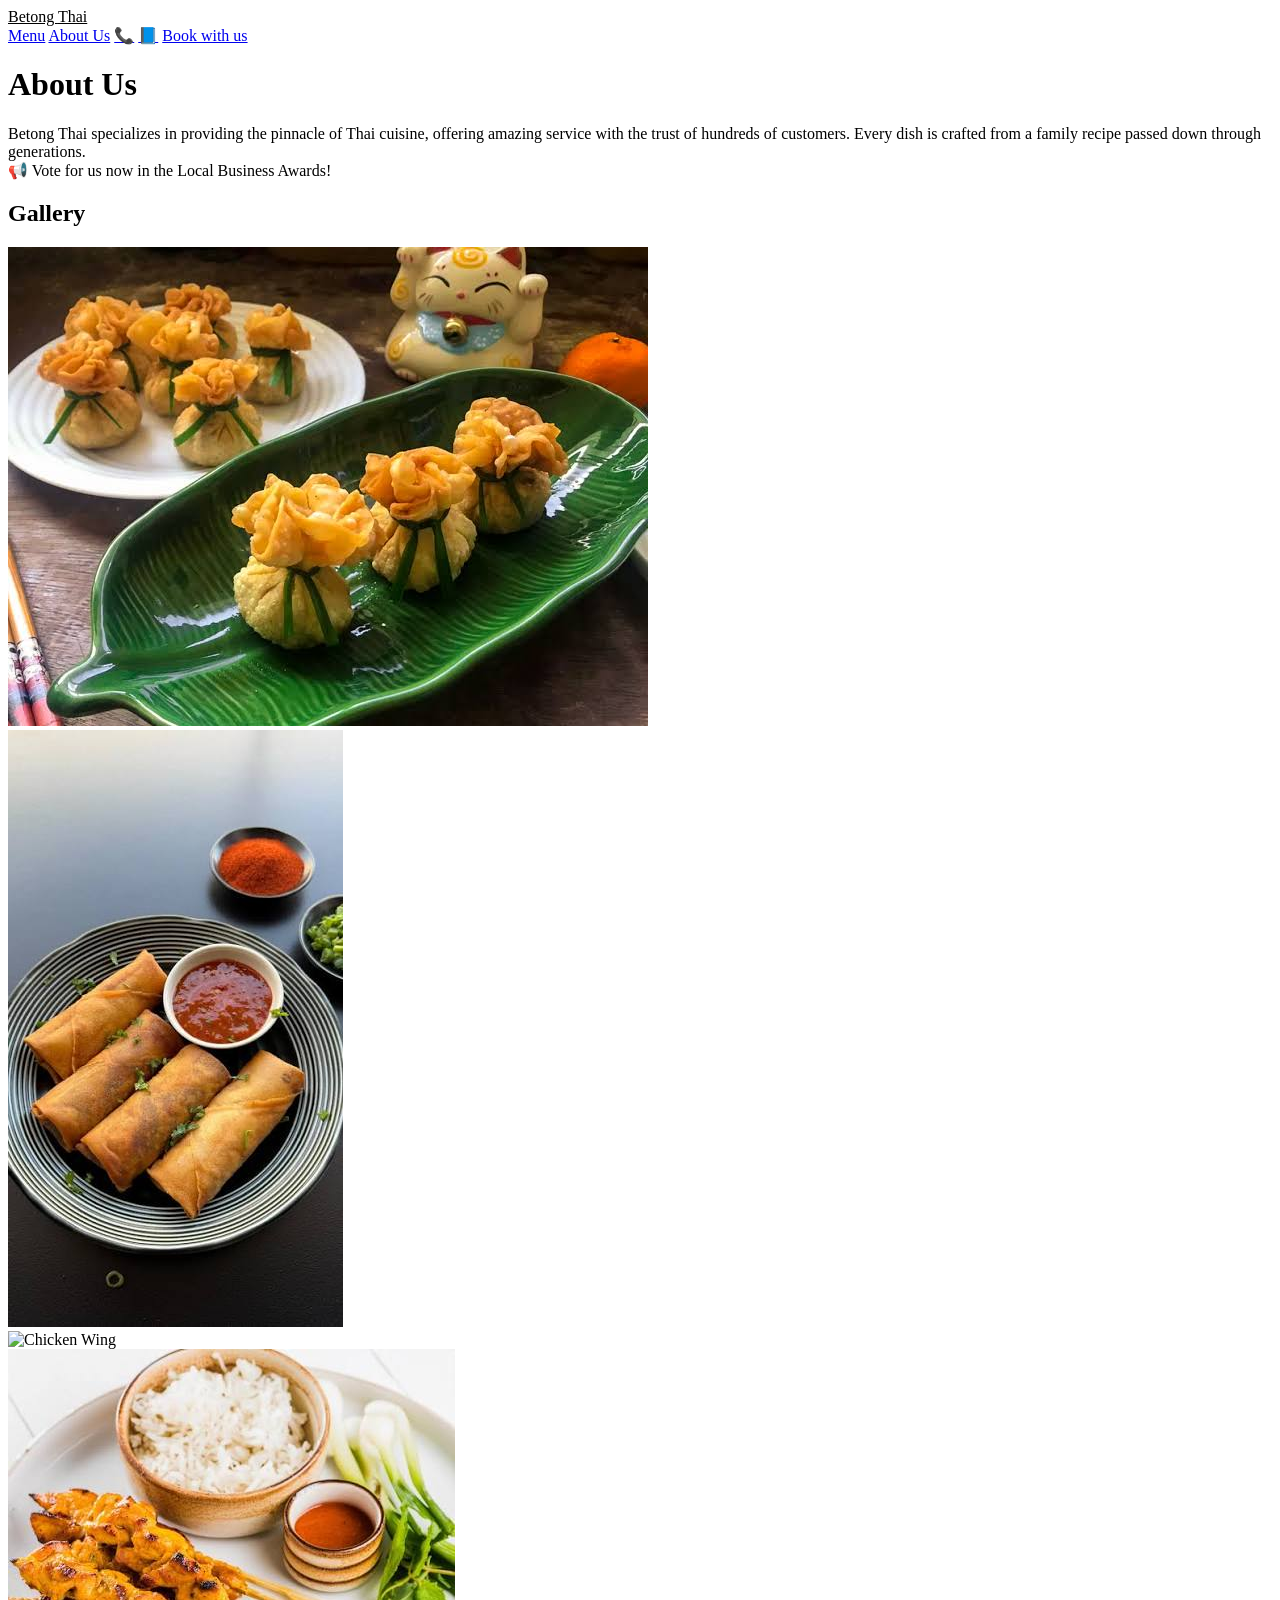
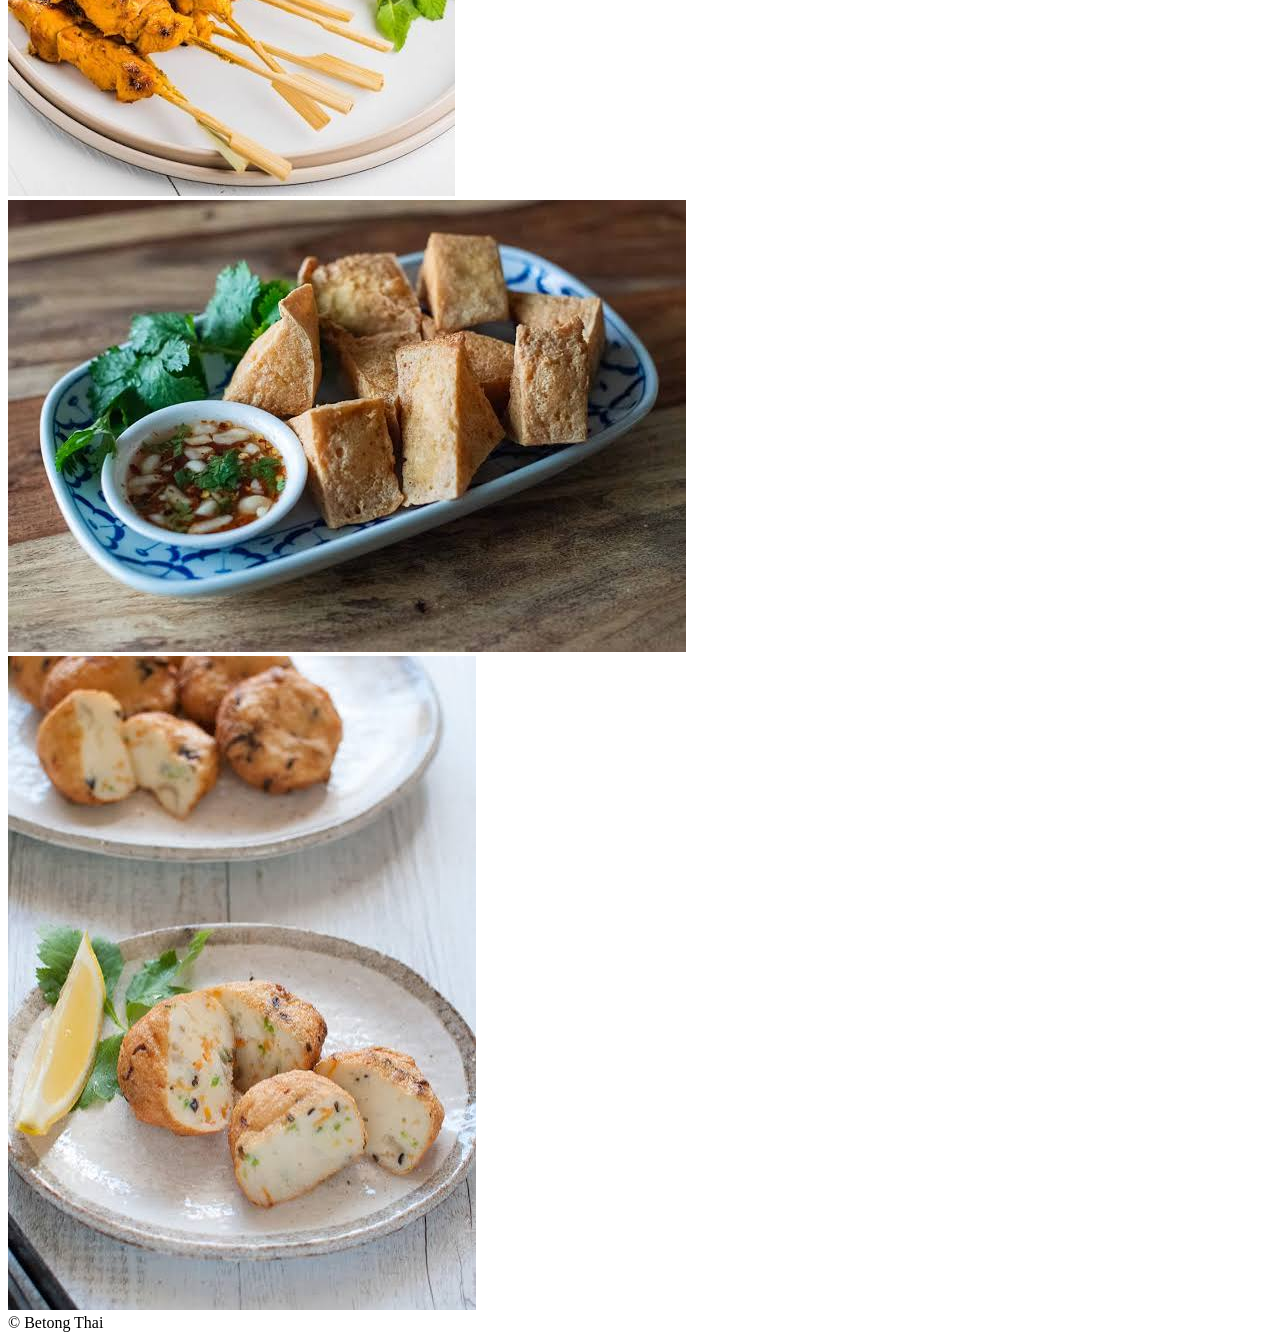
==== about.html @ ffaa6ba4 "Finished my about us page and started reservation page." ====
<!DOCTYPE html>
<html lang="en">
<head>
  <meta charset="UTF-8" />
  <meta name="viewport" content="width=device-width, initial-scale=1" />
  <title>About Us — Betong Thai</title>
  <link rel="stylesheet" href="styles.css" />
</head>
<body>
  <header class="topbar">
    <div class="logo"><a href="index.html" style="color:inherit;">Betong <span>Thai</span></a></div>
    <nav class="nav">
      <a href="entree.html">Menu</a>
      <a href="about.html">About Us</a>
      <a href="tel:++61 2 9618 3300" class="icon">📞</a>
      <a href="#" class="icon">📘</a>
      <a href="reservation.html" class="btn">Book with us</a>
    </nav>
  </header>

  <main class="container">
    <h1 class="page-title">About Us</h1>

    <div class="about-lead">
      Betong Thai specializes in providing the pinnacle of Thai cuisine, offering
      amazing service with the trust of hundreds of customers. Every dish is
      crafted from a family recipe passed down through generations.
    </div>

    <div class="notice">📢 Vote for us now in the Local Business Awards!</div>

    <h2>Gallery</h2>
    <div class="gallery">
      <div class="tile">
        <img src="Entree Images/Money Bag.jpeg" alt="Money Bag">
      </div>
      <div class="tile">
        <img src="Entree Images/Spring Roll.jpeg" alt="Spring Roll">
      </div>
      <div class="tile">
        <img src="Entree Images/Chicken Wing.jpeg." alt="Chicken Wing">
      </div>
      <div class="tile">
        <img src="Entree Images/Satay Skewers.jpeg" alt="Satay Skewers">
      </div>
      <div class="tile">
        <img src="Entree Images/Tofu Tod.jpeg" alt="Tofu Tod ">
      </div>
      <div class="tile">
        <img src="Entree Images/Fish Cake.jpeg" alt="Fish Cake">
      </div>
    </div>
  </main>

  <footer class="footer">© Betong Thai</footer>
  <script src="script.js"></script>
</body>
</html>
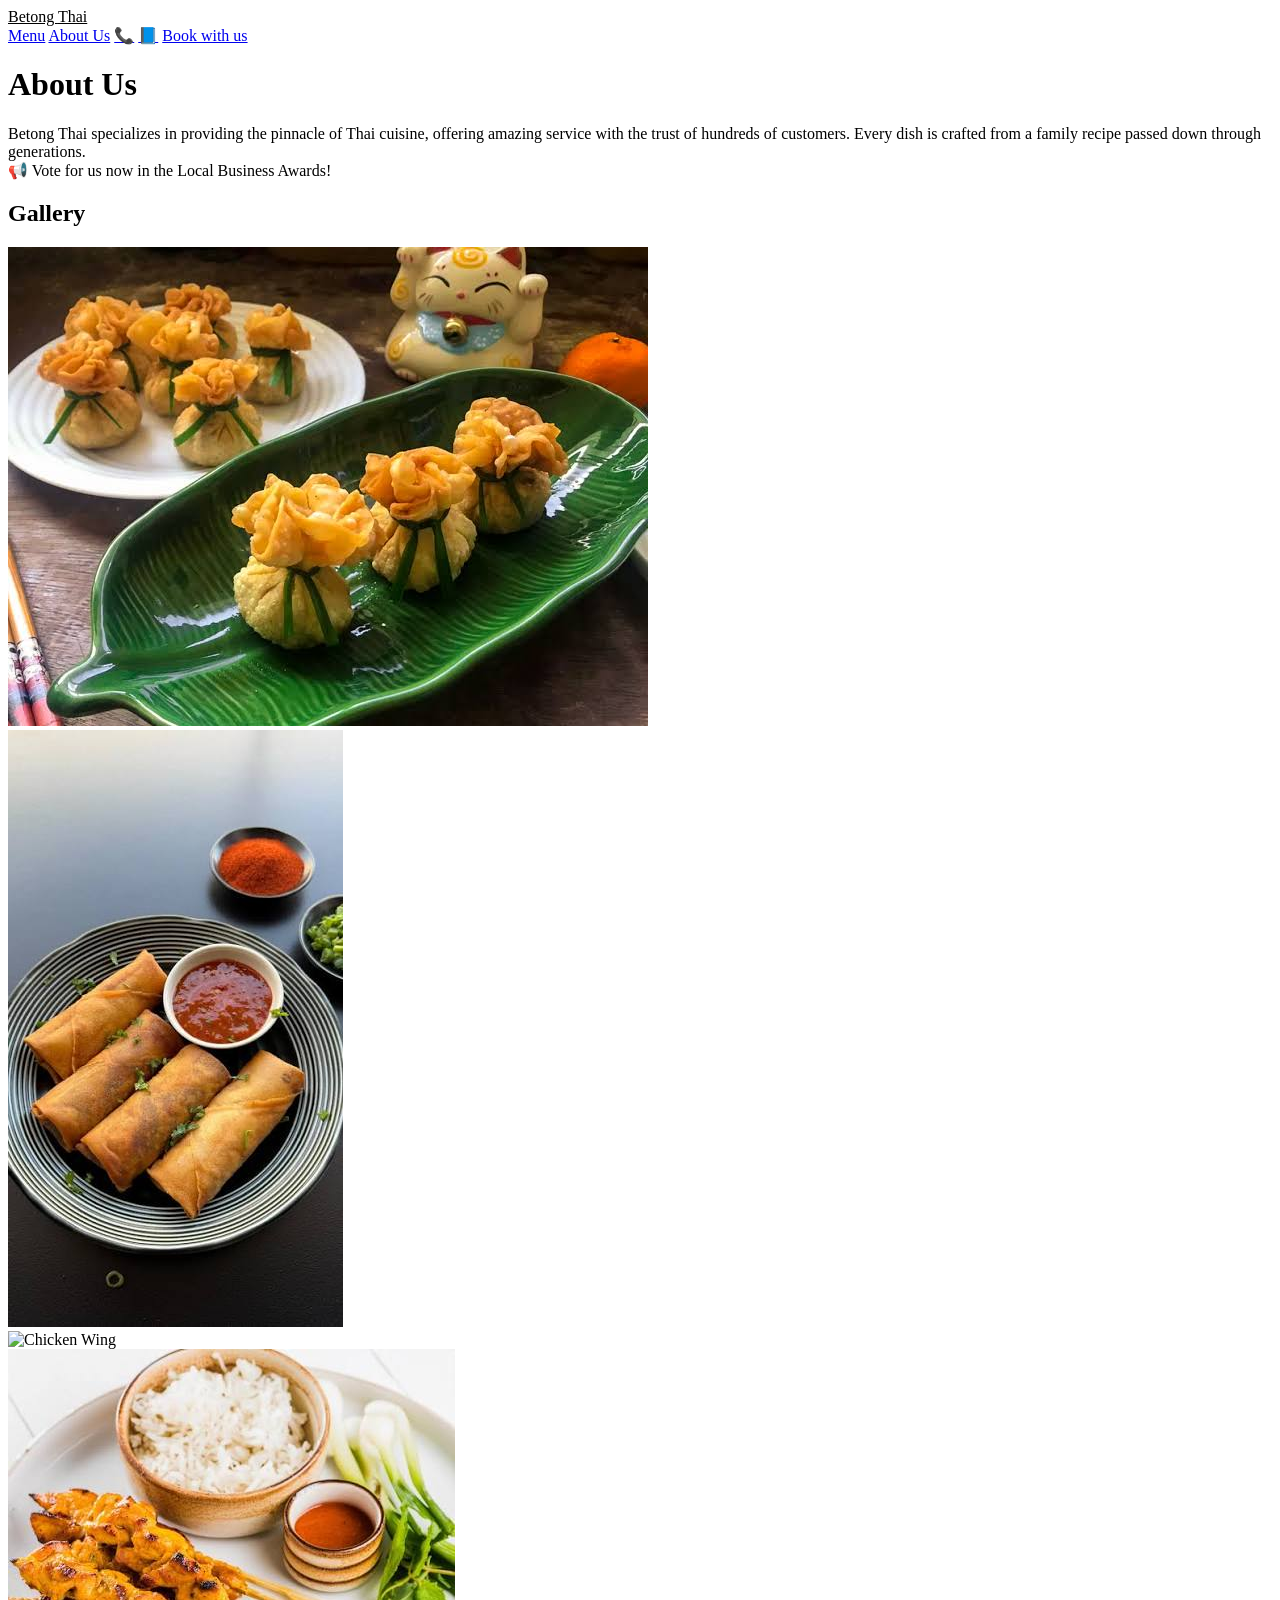
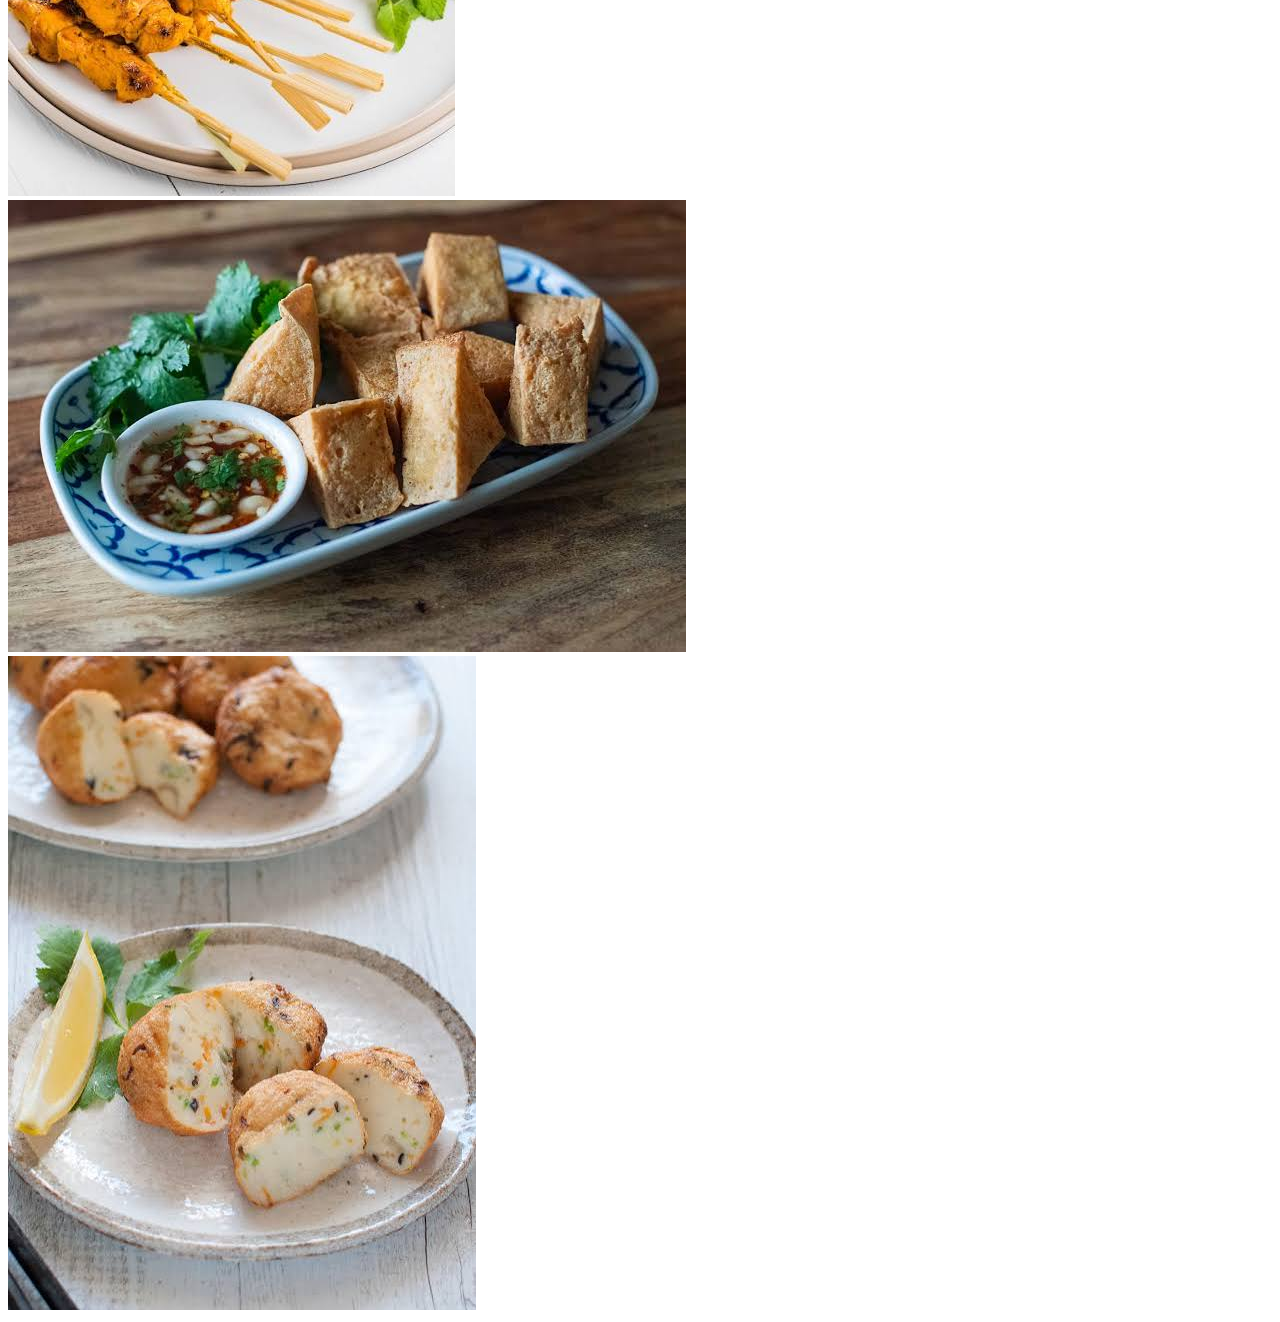
==== commit e4cce60f: "Added Images, new pages and completed entrees page" ====
--- a/about.html
+++ b/about.html
@@ -3,7 +3,7 @@
 <head>
   <meta charset="UTF-8" />
   <meta name="viewport" content="width=device-width, initial-scale=1" />
-  <title>About Us — Betong Thai</title>
+  <title>About Us</title>
   <link rel="stylesheet" href="styles.css" />
 </head>
 <body>
@@ -12,8 +12,8 @@
     <nav class="nav">
       <a href="entree.html">Menu</a>
       <a href="about.html">About Us</a>
-      <a href="tel:++61 2 9618 3300" class="icon">📞</a>
-      <a href="#" class="icon">📘</a>
+      <a href="tel:+61296183300" class="icon">📞</a>
+      <a href="https://www.facebook.com/share/1DtodXznXB/?mibextid=wwXIfr" class="icon">📘</a>
       <a href="reservation.html" class="btn">Book with us</a>
     </nav>
   </header>
@@ -51,8 +51,6 @@
       </div>
     </div>
   </main>
-
-  <footer class="footer">© Betong Thai</footer>
   <script src="script.js"></script>
 </body>
 </html>
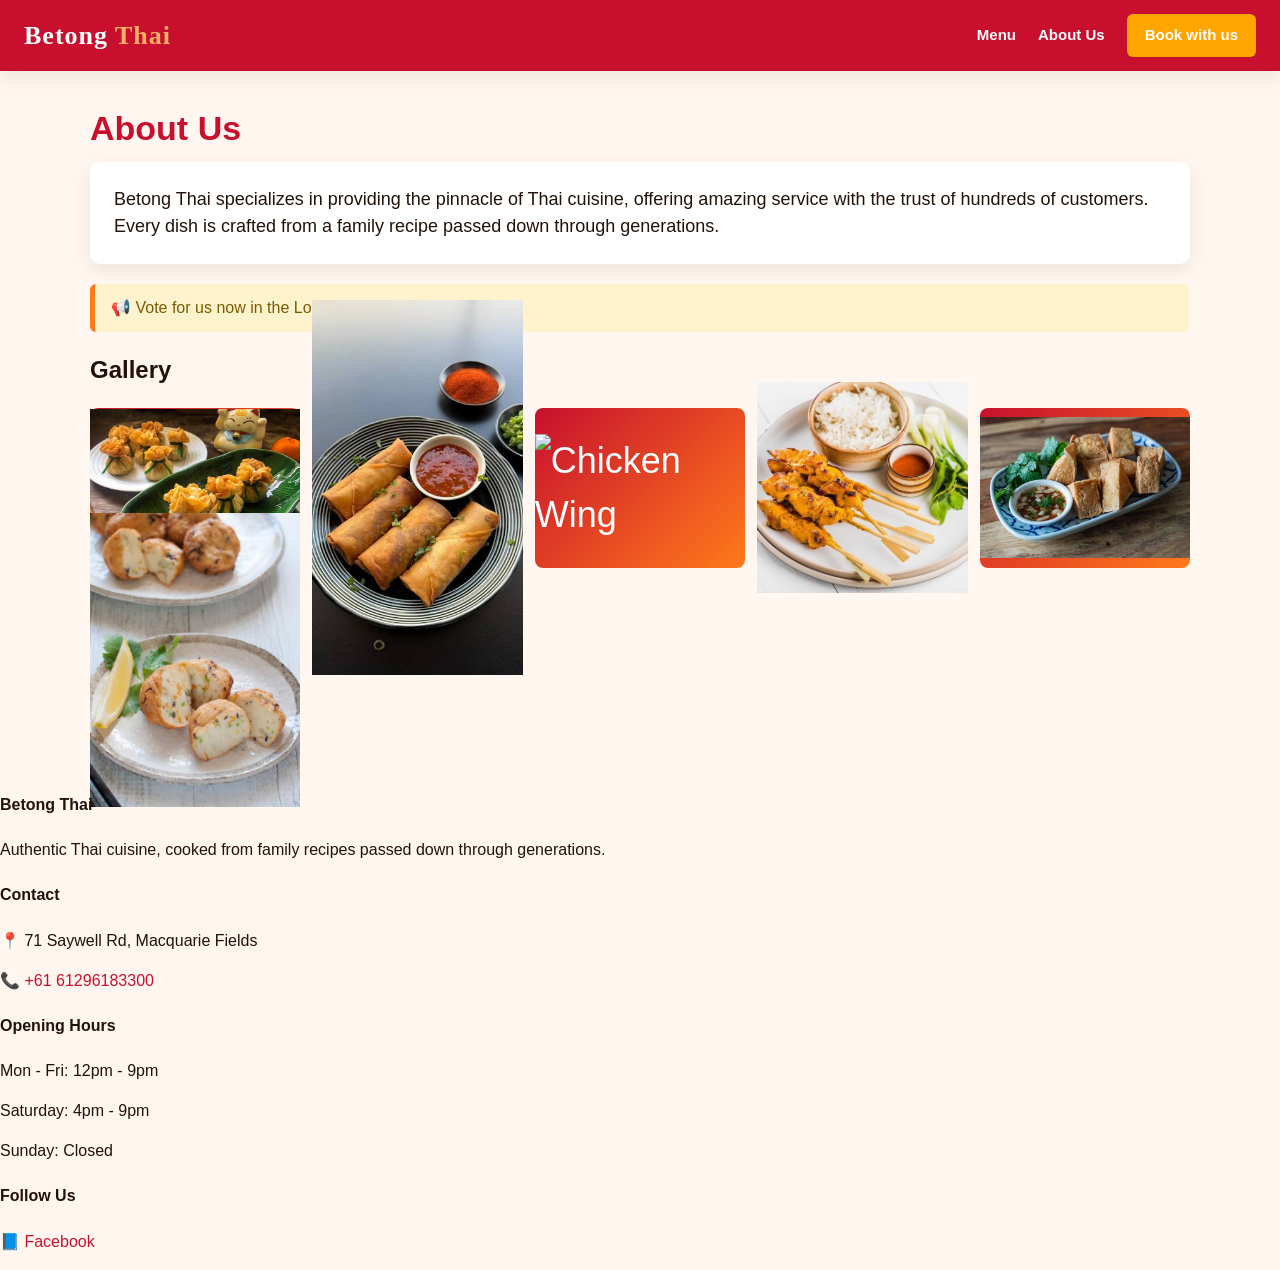
==== commit 6680e221: "Added footer to all html pages" ====
--- a/about.html
+++ b/about.html
@@ -12,8 +12,6 @@
     <nav class="nav">
       <a href="entree.html">Menu</a>
       <a href="about.html">About Us</a>
-      <a href="tel:+61296183300" class="icon">📞</a>
-      <a href="https://www.facebook.com/share/1DtodXznXB/?mibextid=wwXIfr" class="icon">📘</a>
       <a href="reservation.html" class="btn">Book with us</a>
     </nav>
   </header>
@@ -52,5 +50,29 @@
     </div>
   </main>
   <script src="script.js"></script>
+  <footer class="site-footer">
+    <div class="footer-grid">
+      <div class="footer-col">
+        <h4>Betong Thai</h4>
+        <p>Authentic Thai cuisine, cooked from family recipes passed down through generations.</p>
+      </div>
+      <div class="footer-col">
+        <h4>Contact</h4>
+        <p>📍 71 Saywell Rd, Macquarie Fields </p>
+        <p>📞 <a href="tel:+61296183300">+61 61296183300</a></p>
+      </div>
+      <div class="footer-col">
+        <h4>Opening Hours</h4>
+        <p>Mon - Fri: 12pm - 9pm</p>
+        <p>Saturday: 4pm - 9pm</p>
+        <p>Sunday: Closed</p>
+      </div>
+      <div class="footer-col">
+        <h4>Follow Us</h4>
+        <p><a href="https://www.facebook.com/share/1DtodXznXB/?mibextid=wwXIfr">📘 Facebook</a></p>
+      </div>
+    </div>
+  </footer>
+
 </body>
 </html>
--- a/styles.css
+++ b/styles.css
@@ -0,0 +1,422 @@
+
+:root {
+    --red: #c8102e;
+    --red-dark: #8f0a20;
+    --orange: #ff7a1a;
+    --orange-light: #ffb066;
+    --cream: #fff7ef;
+    --ink: #22120a;
+    --muted: #6b5347;
+    --white: #ffffff;
+    --shadow: 0 6px 18px rgba(0, 0, 0, 0.08);
+}
+  
+  body {
+    margin: 0;
+    font-family: "Helvetica Neue", Arial, sans-serif;
+    color: var(--ink);
+    background: var(--cream);
+    line-height: 1.5;
+}
+  
+  a { 
+    color: var(--red); text-decoration: none;
+}
+
+  a:hover { 
+    text-decoration: underline; 
+}
+  
+  img { 
+    max-width: 100%; display: block; 
+}
+
+.topbar {
+    background: var(--red);
+    color: var(--white);
+    padding: 14px 24px;
+    display: flex;
+    align-items: center;
+    justify-content: space-between;
+    flex-wrap: wrap;
+    gap: 12px;
+    box-shadow: var(--shadow);
+}
+
+.logo {
+    font-family: Georgia, serif;
+    font-size: 26px;
+    font-weight: bold;
+    color: white;
+    letter-spacing: 1px;
+}
+
+.logo span { 
+    color: var(--orange-light); 
+}
+  
+  .nav {
+    display: flex;
+    align-items: center;
+    gap: 22px;
+    flex-wrap: wrap;
+}
+  
+  .nav a {
+    color: var(--white);
+    font-weight: 600;
+    font-size: 15px;
+}
+  
+  .nav a:hover { 
+    color: var(--orange-light); text-decoration: none; 
+}
+  
+  .nav .icon {
+    font-size: 18px;
+}
+  
+  .btn {
+    display: inline-block;
+    background: orange;
+    color: white;
+    padding: 10px 18px;
+    border-radius: 6px;
+    border: none;
+    font-weight: 700;
+    font-size: 15px;
+    cursor: pointer;
+    transition: 0.15s ease;
+}
+
+  .btn:hover { 
+    background: var(--orange-light); text-decoration: none; color: var(--white); 
+}
+
+  .btn-red { 
+    background: var(--red); 
+}
+
+  .btn-red:hover {
+     background: var(--red-dark); 
+}
+
+  .container {
+    max-width: 1100px;
+    margin: 0 auto;
+    padding: 32px 24px;
+}
+  
+  .page-title {
+    color: var(--red);
+    font-size: 34px;
+    margin: 0 0 8px 0;
+}
+
+  .page-subtitle {
+    color: var(--muted);
+    margin: 0 0 24px 0;
+}
+
+
+.hero {
+  background: linear-gradient(135deg, var(--red) 0%, var(--orange) 100%);
+  color: var(--white);
+  padding: 60px 24px;
+  text-align: center;
+}
+
+.hero h1 {
+  font-size: 44px;
+  margin: 0 0 10px 0;
+}
+
+.hero p { 
+  font-size: 18px; margin: 0 0 24px 0; 
+}
+
+.stars { 
+  color: #ffd84d; font-size: 22px; letter-spacing: 2px; 
+}
+
+.rating-line { 
+  margin-top: 6px; font-size: 14px; opacity: 0.95; 
+}
+
+.features {
+  display: grid;
+  grid-template-columns: repeat(auto-fit, minmax(220px, 1fr));
+  gap: 20px;
+  margin: 32px 0;
+}
+.feature {
+  background: var(--white);
+  padding: 22px;
+  border-radius: 10px;
+  border-top: 4px solid var(--orange);
+  box-shadow: var(--shadow);
+  text-align: center;
+}
+.feature h3 { 
+  color: var(--red); margin: 0 0 6px 0; 
+}
+
+.hours {
+  background: var(--white);
+  border-radius: 10px;
+  padding: 22px;
+  box-shadow: var(--shadow);
+  margin: 20px 0;
+}
+
+.hours h2 {
+   color: var(--red); margin-top: 0; 
+}
+
+.hours ul { 
+  list-style: none; padding: 0; margin: 0; 
+}
+
+.hours li { 
+  padding: 6px 0; border-bottom: 1px dashed #eadfd2; display: flex; justify-content: space-between; 
+}
+
+.hours li:last-child { 
+  border-bottom: none; 
+}
+
+.cta-band {
+  background: var(--orange);
+  color: var(--white);
+  text-align: center;
+  padding: 40px 20px;
+  border-radius: 10px;
+  margin-top: 24px;
+}
+
+.cta-band h2 {
+   margin: 0 0 12px 0; font-size: 28px; 
+}
+
+.submenu {
+  background: var(--white);
+  display: flex;
+  justify-content: center;
+  gap: 8px;
+  padding: 12px;
+  border-bottom: 3px solid var(--orange);
+  flex-wrap: wrap;
+}
+
+.submenu a {
+  padding: 8px 18px;
+  color: var(--red);
+  font-weight: 700;
+  border-radius: 20px;
+  border: 2px solid transparent;
+}
+
+.submenu a:hover { 
+  background: var(--cream); text-decoration: none; 
+}
+
+.submenu a.active {
+  background: var(--red);
+  color: var(--white);
+}
+
+.menu-grid {
+  display: grid;
+  grid-template-columns: repeat(auto-fill, minmax(220px, 1fr));
+  gap: 20px;
+}
+
+.menu-item {
+  background: var(--white);
+  border-radius: 10px;
+  overflow: hidden;
+  box-shadow: var(--shadow);
+  display: flex;
+  flex-direction: column;
+}
+
+.menu-item .photo {
+  background: linear-gradient(135deg, var(--orange-light), var(--orange));
+  height: 140px;
+  display: flex;
+  align-items: center;
+  justify-content: center;
+  color: var(--white);
+  font-size: 42px;
+  overflow: hidden;
+}
+
+.menu-item .photo img {
+  width: 100%;
+  height: 100%;
+  object-fit: cover;
+  display: block;
+}
+
+.menu-item .info {
+  padding: 14px;
+  display: flex;
+  flex-direction: column;
+  gap: 8px;
+  flex: 1;
+}
+
+.menu-item .name { 
+  font-weight: 700; font-size: 16px; 
+}
+
+.menu-item .price { 
+  color: var(--red); font-weight: 700; 
+}
+
+.menu-item .add {
+  background: var(--orange);
+  color: var(--white);
+  border: none;
+  padding: 8px 12px;
+  border-radius: 6px;
+  cursor: pointer;
+  font-weight: 700;
+  margin-top: auto;
+}
+
+.menu-item .add:hover { 
+  background: var(--red);
+ }
+
+ .price-table {
+  background: var(--white);
+  border-radius: 10px;
+  padding: 20px;
+  box-shadow: var(--shadow);
+  margin-top: 24px;
+}
+
+.price-table h3 { 
+  color: var(--red); margin-top: 0;
+ }
+
+.price-table table { 
+  width: 100%; border-collapse: collapse; 
+}
+
+.price-table td { 
+  padding: 8px 4px; border-bottom: 1px dashed #eadfd2; 
+}
+
+.price-table td:last-child { 
+  text-align: right; color: var(--red); font-weight: 700;
+ }
+
+ .about-lead {
+  background: var(--white);
+  padding: 24px;
+  border-radius: 10px;
+  box-shadow: var(--shadow);
+  font-size: 18px;
+}
+
+.gallery {
+  display: grid;
+  grid-template-columns: repeat(auto-fill, minmax(200px, 1fr));
+  gap: 12px;
+  margin-top: 20px;
+}
+
+.gallery .tile {
+  background: linear-gradient(135deg, var(--red), var(--orange));
+  height: 160px;
+  border-radius: 8px;
+  display: flex;
+  align-items: center;
+  justify-content: center;
+  color: var(--white);
+  font-size: 36px;
+}
+
+.notice {
+  background: #fff3cd;
+  color: #7a5b00;
+  padding: 12px 16px;
+  border-left: 5px solid var(--orange);
+  border-radius: 6px;
+  margin: 20px 0;
+}
+
+.form-card {
+  background: var(--white);
+  padding: 28px;
+  border-radius: 10px;
+  box-shadow: var(--shadow);
+  max-width: 560px;
+  margin: 0 auto;
+}
+
+.form-row { margin-bottom: 16px; }
+.form-row label {
+  display: block;
+  font-weight: 700;
+  margin-bottom: 6px;
+  color: var(--ink);
+}
+
+.form-row input{
+  width: 100%;
+  padding: 10px 12px;
+  font-size: 15px;
+  border: 2px solid #eadfd2;
+  border-radius: 6px;
+  font-family: inherit;
+}
+.form-row select {
+  width: 100%;
+  padding: 10px 12px;
+  font-size: 15px;
+  border: 2px solid #eadfd2;
+  border-radius: 6px;
+  font-family: inherit;
+}
+
+.form-row input:focus {
+  outline: none;
+  border-color: var(--orange);
+}
+
+.form-row select:focus {
+  outline: none;
+  border-color: var(--orange);
+}
+.confirm-card {
+  background: var(--white);
+  padding: 28px;
+  border-radius: 10px;
+  box-shadow: var(--shadow);
+  border-top: 6px solid var(--red);
+  max-width: 620px;
+  margin: 0 auto;
+}
+.confirm-card h2 { 
+  color: var(--red); margin-top: 0;
+ }
+
+.confirm-card ul { 
+  padding-left: 20px;
+ }
+
+.confirm-card li { 
+  padding: 4px 0;
+ }
+
+ .footer {
+  background: var(--red-dark);
+  color: var(--white);
+  text-align: center;
+  padding: 20px;
+  margin-top: 40px;
+  font-size: 14px;
+}
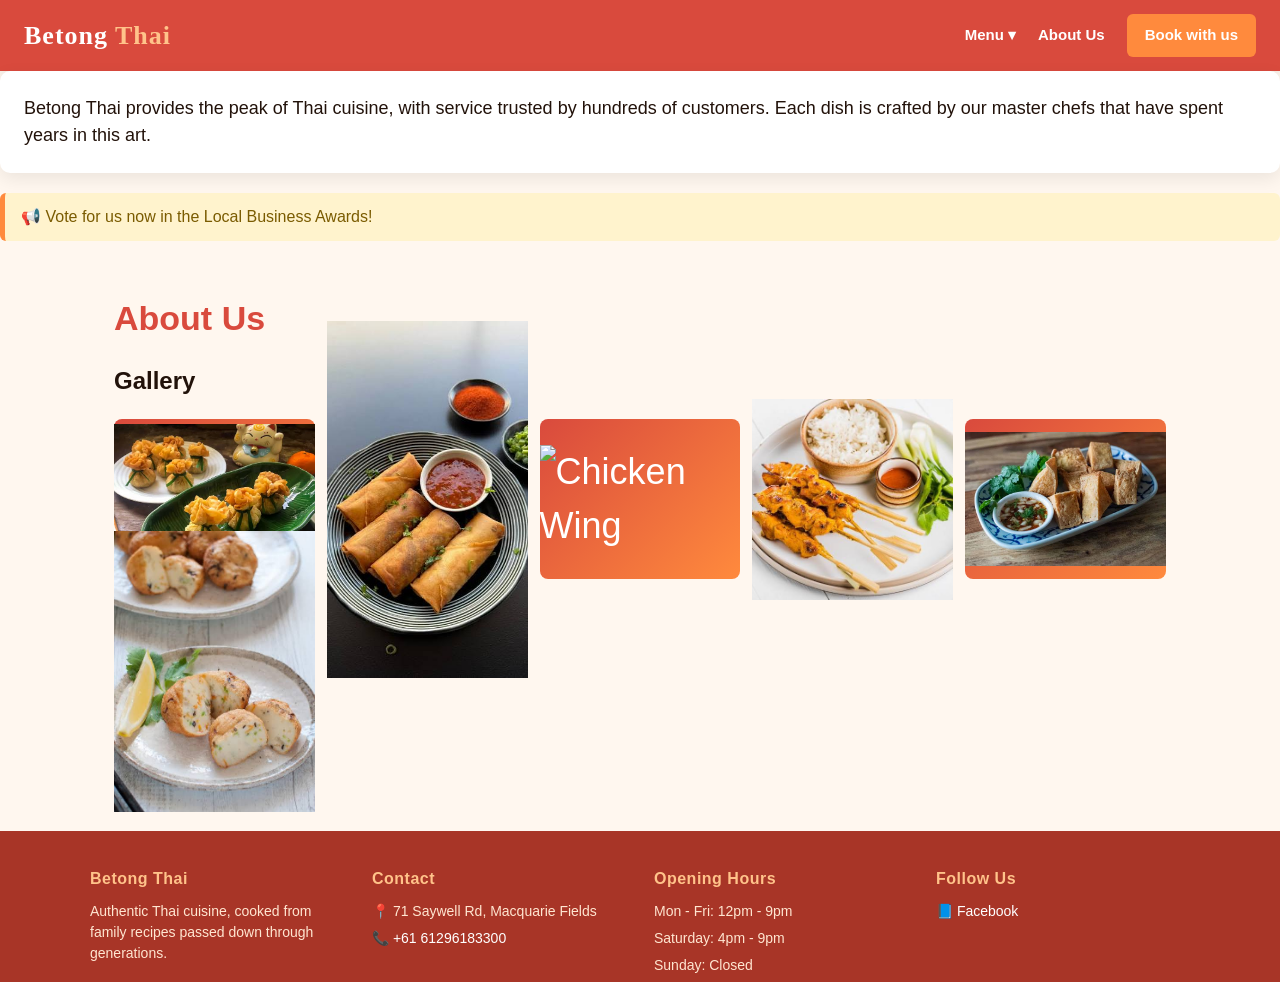
==== commit 93c7004d: "Edited code" ====
--- a/about.html
+++ b/about.html
@@ -10,23 +10,29 @@
   <header class="topbar">
     <div class="logo"><a href="index.html" style="color:inherit;">Betong <span>Thai</span></a></div>
     <nav class="nav">
-      <a href="entree.html">Menu</a>
+      <div class="dropdown">
+        <a href="entree.html" class="dropbtn">Menu ▾</a>
+        <div class="dropdown-content">
+          <a href="entree.html">Entree</a>
+          <a href="noodle.html">Noodle</a>
+          <a href="curry.html">Curry</a>
+          <a href="rice.html">Rice</a>
+        </div>
+      </div>
       <a href="about.html">About Us</a>
       <a href="reservation.html" class="btn">Book with us</a>
     </nav>
   </header>
 
-  <main class="container">
-    <h1 class="page-title">About Us</h1>
 
     <div class="about-lead">
-      Betong Thai specializes in providing the pinnacle of Thai cuisine, offering
-      amazing service with the trust of hundreds of customers. Every dish is
-      crafted from a family recipe passed down through generations.
+      Betong Thai provides the peak of Thai cuisine, with service trusted by hundreds of customers. Each dish is crafted by our master chefs that have spent years in this art.
     </div>
 
     <div class="notice">📢 Vote for us now in the Local Business Awards!</div>
-
+    <main class="container">
+      <h1 class="page-title">About Us</h1>
+  
     <h2>Gallery</h2>
     <div class="gallery">
       <div class="tile">
--- a/styles.css
+++ b/styles.css
@@ -1,147 +1,167 @@
-
 :root {
-    --red: #c8102e;
-    --red-dark: #8f0a20;
-    --orange: #ff7a1a;
-    --orange-light: #ffb066;
-    --cream: #fff7ef;
-    --ink: #22120a;
-    --muted: #6b5347;
-    --white: #ffffff;
-    --shadow: 0 6px 18px rgba(0, 0, 0, 0.08);
-}
-  
-  body {
-    margin: 0;
-    font-family: "Helvetica Neue", Arial, sans-serif;
-    color: var(--ink);
-    background: var(--cream);
-    line-height: 1.5;
-}
-  
-  a { 
-    color: var(--red); text-decoration: none;
-}
-
-  a:hover { 
-    text-decoration: underline; 
-}
-  
-  img { 
-    max-width: 100%; display: block; 
-}
+  --red: #d94a3d;
+  --red-dark: #a83527;
+  --orange: #ff8a3d;
+  --orange-light: #ffc38a;
+  --cream: #fff7ef;
+  --ink: #22120a;
+  --muted: #6b5347;
+  --white: #ffffff;
+  --shadow: 0 6px 18px rgba(0, 0, 0, 0.08);
+}
+
+* { 
+  box-sizing: border-box;
+}
+
+body {
+  margin: 0;
+  font-family: "Helvetica Neue", Arial, sans-serif;
+  color: var(--ink);
+  background: var(--cream);
+  line-height: 1.5;
+}
+
+a { 
+  color: var(--red); text-decoration: none;
+}
+a:hover { 
+  text-decoration: underline;
+}
+img {
+   max-width: 100%; display: block; 
+  }
 
 .topbar {
-    background: var(--red);
-    color: var(--white);
-    padding: 14px 24px;
-    display: flex;
-    align-items: center;
-    justify-content: space-between;
-    flex-wrap: wrap;
-    gap: 12px;
-    box-shadow: var(--shadow);
+  background: var(--red);
+  color: var(--white);
+  padding: 14px 24px;
+  display: flex;
+  align-items: center;
+  justify-content: space-between;
+  flex-wrap: wrap;
+  gap: 12px;
+  box-shadow: var(--shadow);
 }
 
 .logo {
-    font-family: Georgia, serif;
-    font-size: 26px;
-    font-weight: bold;
-    color: white;
-    letter-spacing: 1px;
-}
-
-.logo span { 
-    color: var(--orange-light); 
-}
-  
-  .nav {
-    display: flex;
-    align-items: center;
-    gap: 22px;
-    flex-wrap: wrap;
-}
-  
-  .nav a {
-    color: var(--white);
-    font-weight: 600;
-    font-size: 15px;
-}
-  
-  .nav a:hover { 
-    color: var(--orange-light); text-decoration: none; 
-}
-  
-  .nav .icon {
-    font-size: 18px;
-}
-  
-  .btn {
-    display: inline-block;
-    background: orange;
-    color: white;
-    padding: 10px 18px;
-    border-radius: 6px;
-    border: none;
-    font-weight: 700;
-    font-size: 15px;
-    cursor: pointer;
-    transition: 0.15s ease;
-}
-
-  .btn:hover { 
-    background: var(--orange-light); text-decoration: none; color: var(--white); 
-}
-
-  .btn-red { 
-    background: var(--red); 
-}
-
-  .btn-red:hover {
-     background: var(--red-dark); 
-}
-
-  .container {
-    max-width: 1100px;
-    margin: 0 auto;
-    padding: 32px 24px;
-}
-  
-  .page-title {
-    color: var(--red);
-    font-size: 34px;
-    margin: 0 0 8px 0;
-}
-
-  .page-subtitle {
-    color: var(--muted);
-    margin: 0 0 24px 0;
-}
-
+  font-family: Georgia, serif;
+  font-size: 26px;
+  font-weight: bold;
+  color: var(--white);
+  letter-spacing: 1px;
+}
+
+.logo span {
+   color: var(--orange-light); 
+  }
+
+.nav {
+  display: flex;
+  align-items: center;
+  gap: 22px;
+  flex-wrap: wrap;
+}
+
+.nav a {
+  color: var(--white);
+  font-weight: 600;
+  font-size: 15px;
+}
+.nav a:hover { 
+  color: var(--orange-light); text-decoration: none; 
+}
+
+.nav .icon {
+  font-size: 18px;
+}
+
+.btn {
+  display: inline-block;
+  background: var(--orange);
+  color: var(--white);
+  padding: 10px 18px;
+  border-radius: 6px;
+  border: none;
+  font-weight: 700;
+  font-size: 15px;
+  cursor: pointer;
+  transition: background 0.15s ease;
+}
+
+.btn:hover {
+   background: var(--orange-light); text-decoration: none; color: var(--white);
+   }
+.btn-red {
+   background: var(--red);
+   }
+.btn-red:hover { 
+  background: var(--red-dark);
+}
+
+.container {
+  max-width: 1100px;
+  margin: 0 auto;
+  padding: 32px 24px;
+}
+
+.page-title {
+  color: var(--red);
+  font-size: 34px;
+  margin: 0 0 8px 0;
+}
+.page-subtitle {
+  color: var(--muted);
+  margin: 0 0 24px 0;
+}
 
 .hero {
   background: linear-gradient(135deg, var(--red) 0%, var(--orange) 100%);
   color: var(--white);
   padding: 60px 24px;
   text-align: center;
+  position: relative;
+}
+
+.hero-home {
+  background-image: url('images/thai-food-banner.webp');
+  background-size: cover;
+  background-position: center;
+  min-height: 420px;
+  display: flex;
+  align-items: center;
+  justify-content: center;
+}
+
+.hero-overlay {
+  position: absolute;
+  inset: 0;
+  background: linear-gradient(135deg, rgba(217, 74, 61, 0.82) 0%, rgba(255, 138, 61, 0.78) 100%);
+  z-index: 1;
+}
+
+.hero-content {
+  position: relative;
+  z-index: 2;
+  max-width: 800px;
 }
 
 .hero h1 {
   font-size: 44px;
   margin: 0 0 10px 0;
+  text-shadow: 0 2px 8px rgba(0,0,0,0.25);
 }
 
 .hero p { 
-  font-size: 18px; margin: 0 0 24px 0; 
+  font-size: 18px; margin: 0 0 24px 0;
 }
 
 .stars { 
-  color: #ffd84d; font-size: 22px; letter-spacing: 2px; 
-}
-
-.rating-line { 
-  margin-top: 6px; font-size: 14px; opacity: 0.95; 
-}
+  color: #ffd84d; font-size: 22px; letter-spacing: 2px;
+}
+.rating-line {
+   margin-top: 6px; font-size: 14px; opacity: 0.95; 
+  }
 
 .features {
   display: grid;
@@ -158,7 +178,7 @@
   text-align: center;
 }
 .feature h3 { 
-  color: var(--red); margin: 0 0 6px 0; 
+  color: var(--red); margin: 0 0 6px 0;
 }
 
 .hours {
@@ -168,19 +188,15 @@
   box-shadow: var(--shadow);
   margin: 20px 0;
 }
-
-.hours h2 {
-   color: var(--red); margin-top: 0; 
-}
-
+.hours h2 { 
+  color: var(--red); margin-top: 0;
+}
 .hours ul { 
   list-style: none; padding: 0; margin: 0; 
 }
-
 .hours li { 
   padding: 6px 0; border-bottom: 1px dashed #eadfd2; display: flex; justify-content: space-between; 
 }
-
 .hours li:last-child { 
   border-bottom: none; 
 }
@@ -193,9 +209,8 @@
   border-radius: 10px;
   margin-top: 24px;
 }
-
-.cta-band h2 {
-   margin: 0 0 12px 0; font-size: 28px; 
+.cta-band h2 { 
+  margin: 0 0 12px 0; font-size: 28px;
 }
 
 .submenu {
@@ -216,10 +231,7 @@
   border: 2px solid transparent;
 }
 
-.submenu a:hover { 
-  background: var(--cream); text-decoration: none; 
-}
-
+.submenu a:hover { background: var(--cream); text-decoration: none; }
 .submenu a.active {
   background: var(--red);
   color: var(--white);
@@ -227,10 +239,18 @@
 
 .menu-grid {
   display: grid;
-  grid-template-columns: repeat(auto-fill, minmax(220px, 1fr));
+  grid-template-columns: repeat(4, 1fr);
   gap: 20px;
 }
 
+@media (max-width: 900px) {
+  .menu-grid { grid-template-columns: repeat(2, 1fr); }
+}
+
+@media (max-width: 520px) {
+  .menu-grid { grid-template-columns: 1fr; }
+}
+
 .menu-item {
   background: var(--white);
   border-radius: 10px;
@@ -239,7 +259,6 @@
   display: flex;
   flex-direction: column;
 }
-
 .menu-item .photo {
   background: linear-gradient(135deg, var(--orange-light), var(--orange));
   height: 140px;
@@ -250,14 +269,12 @@
   font-size: 42px;
   overflow: hidden;
 }
-
 .menu-item .photo img {
   width: 100%;
   height: 100%;
   object-fit: cover;
   display: block;
 }
-
 .menu-item .info {
   padding: 14px;
   display: flex;
@@ -265,13 +282,11 @@
   gap: 8px;
   flex: 1;
 }
-
 .menu-item .name { 
-  font-weight: 700; font-size: 16px; 
-}
-
+  font-weight: 700; font-size: 16px;
+}
 .menu-item .price { 
-  color: var(--red); font-weight: 700; 
+  color: var(--red); font-weight: 700;
 }
 
 .menu-item .add {
@@ -287,33 +302,29 @@
 
 .menu-item .add:hover { 
   background: var(--red);
- }
-
- .price-table {
+}
+
+.price-table {
   background: var(--white);
   border-radius: 10px;
   padding: 20px;
   box-shadow: var(--shadow);
   margin-top: 24px;
 }
-
 .price-table h3 { 
   color: var(--red); margin-top: 0;
- }
-
-.price-table table { 
-  width: 100%; border-collapse: collapse; 
-}
-
+}
+.price-table table {
+   width: 100%; border-collapse: collapse;
+   }
 .price-table td { 
-  padding: 8px 4px; border-bottom: 1px dashed #eadfd2; 
-}
-
+  padding: 8px 4px; border-bottom: 1px dashed #eadfd2;
+}
 .price-table td:last-child { 
-  text-align: right; color: var(--red); font-weight: 700;
- }
-
- .about-lead {
+  text-align: right; color: var(--red); font-weight: 700; 
+}
+
+.about-lead {
   background: var(--white);
   padding: 24px;
   border-radius: 10px;
@@ -365,14 +376,7 @@
   color: var(--ink);
 }
 
-.form-row input{
-  width: 100%;
-  padding: 10px 12px;
-  font-size: 15px;
-  border: 2px solid #eadfd2;
-  border-radius: 6px;
-  font-family: inherit;
-}
+.form-row input,
 .form-row select {
   width: 100%;
   padding: 10px 12px;
@@ -382,15 +386,12 @@
   font-family: inherit;
 }
 
-.form-row input:focus {
-  outline: none;
-  border-color: var(--orange);
-}
-
+.form-row input:focus,
 .form-row select:focus {
   outline: none;
   border-color: var(--orange);
 }
+
 .confirm-card {
   background: var(--white);
   padding: 28px;
@@ -400,23 +401,115 @@
   max-width: 620px;
   margin: 0 auto;
 }
-.confirm-card h2 { 
-  color: var(--red); margin-top: 0;
- }
-
-.confirm-card ul { 
-  padding-left: 20px;
- }
-
-.confirm-card li { 
+
+.confirm-card h2 { color: var(--red); margin-top: 0; }
+.confirm-card ul { padding-left: 20px; }
+.confirm-card li { padding: 4px 0; }
+
+.dropdown {
+  position: relative;
+  display: inline-block;
+}
+
+.dropdown .dropbtn {
+  color: var(--white);
+  font-weight: 600;
+  font-size: 15px;
+  cursor: pointer;
   padding: 4px 0;
- }
-
- .footer {
+}
+
+.dropdown-content {
+  display: none;
+  position: absolute;
+  top: 100%;
+  left: 0;
+  background: var(--white);
+  min-width: 180px;
+  border-radius: 8px;
+  box-shadow: 0 8px 20px rgba(0,0,0,0.15);
+  overflow: hidden;
+  z-index: 100;
+  border-top: 3px solid var(--orange);
+}
+
+.dropdown-content a {
+  display: block;
+  padding: 10px 16px;
+  color: var(--red);
+  font-weight: 600;
+}
+
+.dropdown-content a:hover {
+  background: var(--cream);
+  color: var(--red-dark);
+  text-decoration: none;
+}
+
+.dropdown:hover .dropdown-content,
+.dropdown:focus-within .dropdown-content {
+  display: block;
+}
+
+.site-footer {
+  background: var(--red-dark);
+  color: var(--white);
+  margin-top: 48px;
+  padding: 36px 24px 0;
+}
+
+.footer-grid {
+  max-width: 1100px;
+  margin: 0 auto;
+  display: grid;
+  grid-template-columns: repeat(auto-fit, minmax(200px, 1fr));
+  gap: 28px;
+}
+
+.footer-col h4 {
+  color: var(--orange-light);
+  margin: 0 0 10px 0;
+  font-size: 16px;
+  letter-spacing: 0.5px;
+}
+
+.footer-col p {
+  margin: 6px 0;
+  font-size: 14px;
+  color: #ffe6d1;
+}
+
+.footer-col a {
+  color: var(--white);
+}
+
+.footer-col a:hover {
+  color: var(--orange-light);
+  text-decoration: none;
+}
+
+.footer-bottom {
+  max-width: 1100px;
+  margin: 24px auto 0;
+  padding: 16px 0;
+  border-top: 1px solid rgba(255,255,255,0.2);
+  text-align: center;
+  font-size: 13px;
+  color: #ffd9b8;
+}
+
+.footer {
   background: var(--red-dark);
   color: var(--white);
   text-align: center;
   padding: 20px;
   margin-top: 40px;
   font-size: 14px;
+}
+
+@media (max-width: 640px) {
+  .topbar { padding: 12px 16px; }
+  .nav { gap: 14px; }
+  .hero h1 { font-size: 32px; }
+  .dropdown-content { left: auto; right: 0; }
 }
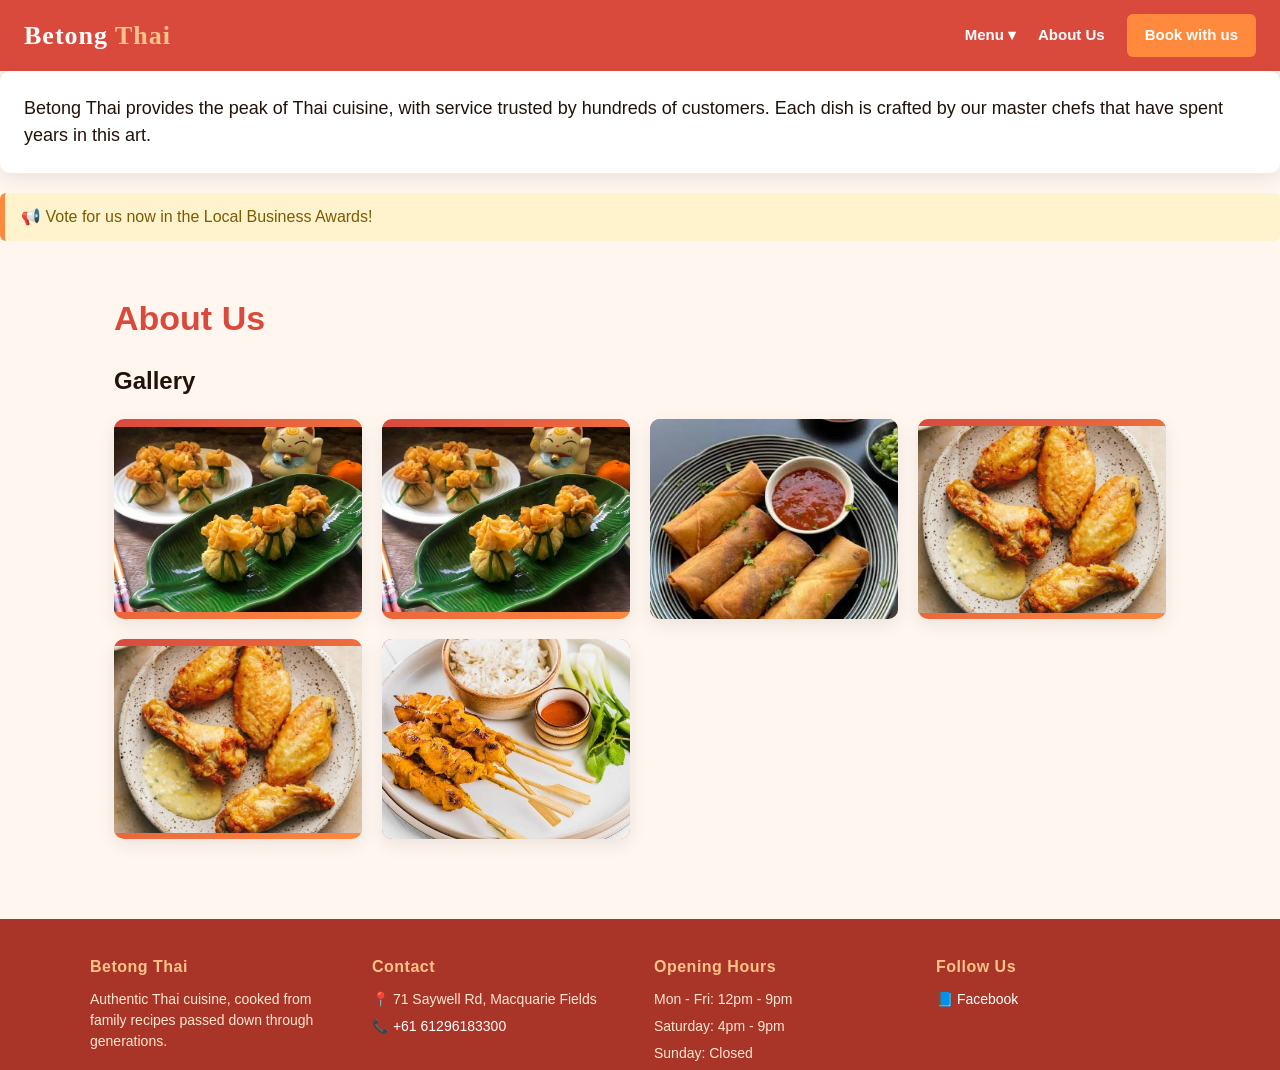
==== commit d97ccdeb: "Made some cheeky edits" ====
--- a/about.html
+++ b/about.html
@@ -11,7 +11,7 @@
     <div class="logo"><a href="index.html" style="color:inherit;">Betong <span>Thai</span></a></div>
     <nav class="nav">
       <div class="dropdown">
-        <a href="entree.html" class="dropbtn">Menu ▾</a>
+        <a href="" class="dropbtn">Menu ▾</a>
         <div class="dropdown-content">
           <a href="entree.html">Entree</a>
           <a href="noodle.html">Noodle</a>
@@ -35,23 +35,23 @@
   
     <h2>Gallery</h2>
     <div class="gallery">
-      <div class="tile">
-        <img src="Entree Images/Money Bag.jpeg" alt="Money Bag">
+      <div class="gallery-item">   
+      <img src="Entree Images/Money Bag.jpeg" alt="Money Bag">
       </div>
-      <div class="tile">
+      <div class="gallery-item">   
+      <img src="Entree Images/Money Bag.jpeg" alt="Money Bag">
+      </div>
+      <div class="gallery-item"> 
         <img src="Entree Images/Spring Roll.jpeg" alt="Spring Roll">
       </div>
-      <div class="tile">
-        <img src="Entree Images/Chicken Wing.jpeg." alt="Chicken Wing">
+      <div class="gallery-item"> 
+        <img src="Entree Images/Chicken Wing.jpeg" alt="Chicken Wing">
+      </div>  
+      <div class="gallery-item"> 
+        <img src="Entree Images/Chicken Wing.jpeg" alt="Chicken Wing">
       </div>
-      <div class="tile">
+      <div class="gallery-item"> 
         <img src="Entree Images/Satay Skewers.jpeg" alt="Satay Skewers">
-      </div>
-      <div class="tile">
-        <img src="Entree Images/Tofu Tod.jpeg" alt="Tofu Tod ">
-      </div>
-      <div class="tile">
-        <img src="Entree Images/Fish Cake.jpeg" alt="Fish Cake">
       </div>
     </div>
   </main>
--- a/styles.css
+++ b/styles.css
@@ -334,20 +334,20 @@
 
 .gallery {
   display: grid;
-  grid-template-columns: repeat(auto-fill, minmax(200px, 1fr));
-  gap: 12px;
-  margin-top: 20px;
-}
-
-.gallery .tile {
+  grid-template-columns: repeat(auto-fill, minmax(220px, 1fr));
+  gap: 20px;
+  margin-top: 10px;
+}
+
+.gallery-item {
   background: linear-gradient(135deg, var(--red), var(--orange));
-  height: 160px;
-  border-radius: 8px;
+  height: 200px;
+  border-radius: 10px;
+  overflow: hidden;
+  box-shadow: var(--shadow);
   display: flex;
   align-items: center;
   justify-content: center;
-  color: var(--white);
-  font-size: 36px;
 }
 
 .notice {
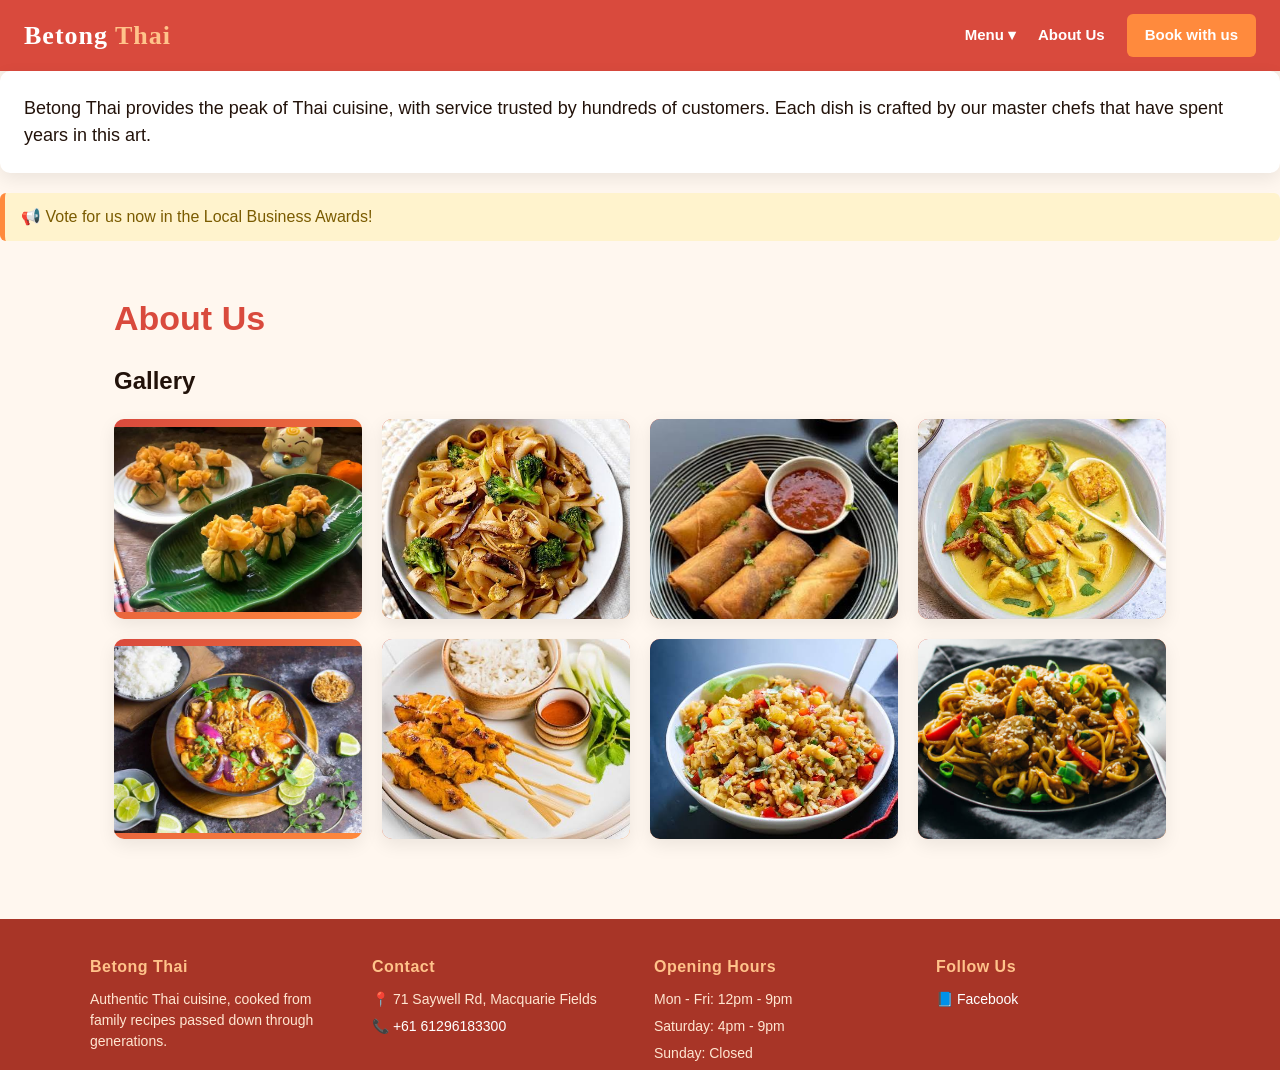
==== commit 1ea0760c: "Made a couple tweaks ifykyk" ====
--- a/about.html
+++ b/about.html
@@ -39,19 +39,25 @@
       <img src="Entree Images/Money Bag.jpeg" alt="Money Bag">
       </div>
       <div class="gallery-item">   
-      <img src="Entree Images/Money Bag.jpeg" alt="Money Bag">
+      <img src="Noodles Images/Pad See Ew.jpeg" alt="Pad See Ew">
       </div>
       <div class="gallery-item"> 
         <img src="Entree Images/Spring Roll.jpeg" alt="Spring Roll">
       </div>
       <div class="gallery-item"> 
-        <img src="Entree Images/Chicken Wing.jpeg" alt="Chicken Wing">
+        <img src="Curry Images/Yellow Curry.jpeg" alt="Yellow Curry">
       </div>  
       <div class="gallery-item"> 
-        <img src="Entree Images/Chicken Wing.jpeg" alt="Chicken Wing">
+        <img src="Curry Images/Massmaman-Chicken.jpeg" alt="Massmaman-Chicken">
       </div>
       <div class="gallery-item"> 
         <img src="Entree Images/Satay Skewers.jpeg" alt="Satay Skewers">
+      </div>
+      <div class="gallery-item"> 
+        <img src="Rice Images/Pineapple Fried Rice.jpeg" alt="Pineapple Fried Rice">
+      </div>
+      <div class="gallery-item"> 
+        <img src="Noodles Images/Pad Cashew.jpeg" alt="Pad Cashew">
       </div>
     </div>
   </main>
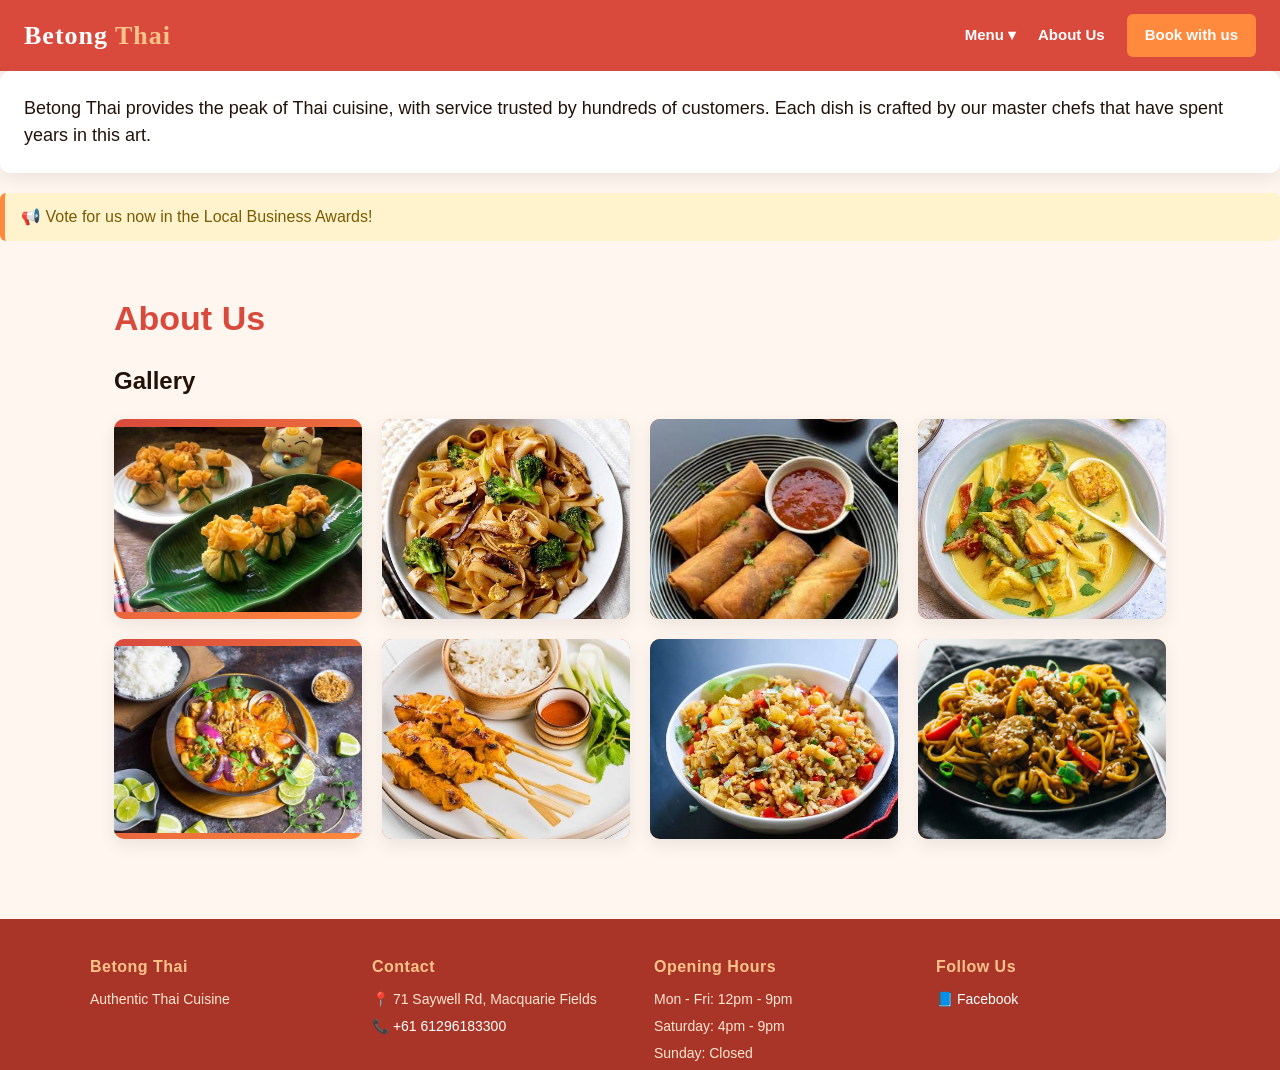
==== commit 0267f579: "Made some tweaks" ====
--- a/about.html
+++ b/about.html
@@ -66,7 +66,7 @@
     <div class="footer-grid">
       <div class="footer-col">
         <h4>Betong Thai</h4>
-        <p>Authentic Thai cuisine, cooked from family recipes passed down through generations.</p>
+        <p>Authentic Thai Cuisine</p>
       </div>
       <div class="footer-col">
         <h4>Contact</h4>
--- a/styles.css
+++ b/styles.css
@@ -116,27 +116,28 @@
 }
 
 .hero {
-  background: linear-gradient(135deg, var(--red) 0%, var(--orange) 100%);
-  color: var(--white);
-  padding: 60px 24px;
+  position: relative;
+  min-height: 700px;
+  display: flex;
+  justify-content: center;
+  align-items: center;
   text-align: center;
-  position: relative;
-}
+  color: white;
+  overflow: hidden;
+}
+
 
 .hero-home {
-  background-image: url('images/thai-food-banner.webp');
+  background-image: url("Thai Food Banner.webp");
   background-size: cover;
-  background-position: center;
-  min-height: 420px;
-  display: flex;
-  align-items: center;
-  justify-content: center;
+  background-position: center center;
+  background-repeat: no-repeat;
 }
 
 .hero-overlay {
   position: absolute;
   inset: 0;
-  background: linear-gradient(135deg, rgba(217, 74, 61, 0.82) 0%, rgba(255, 138, 61, 0.78) 100%);
+  background: rgba(222, 98, 55, 0.55);
   z-index: 1;
 }
 
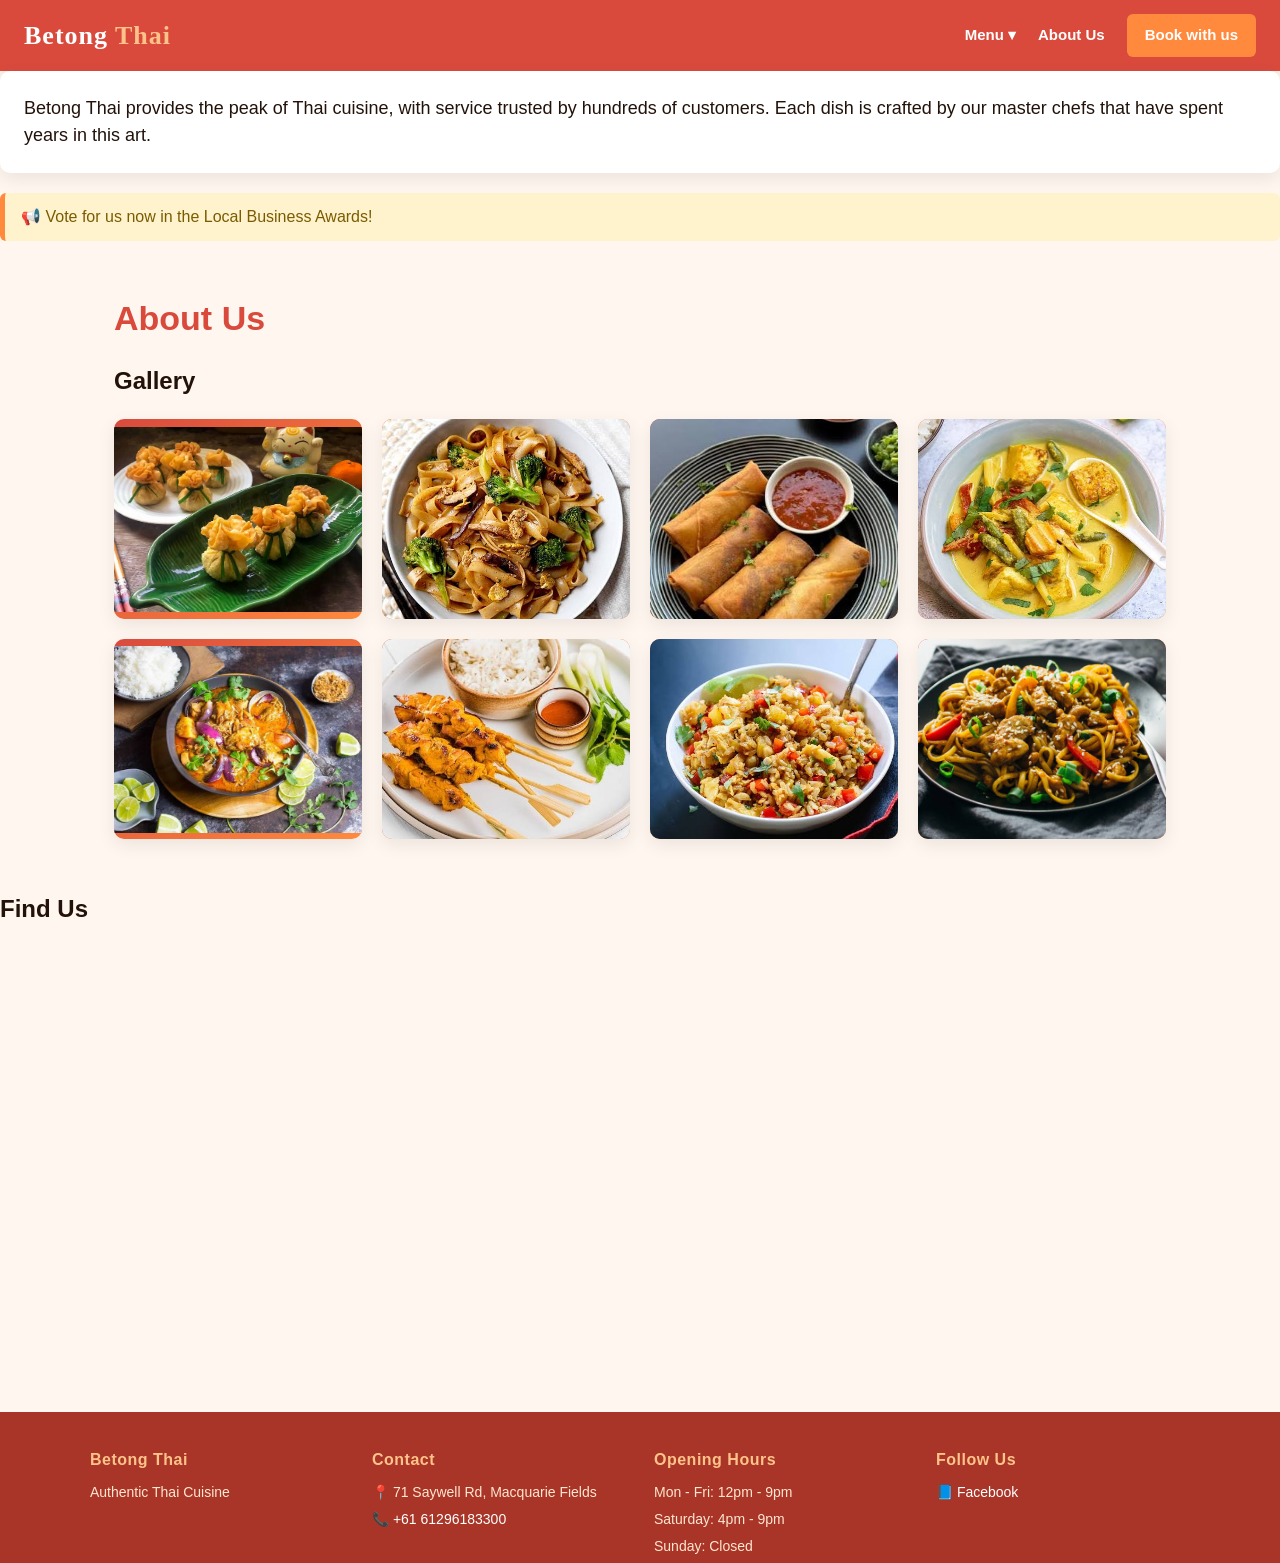
==== commit 26861ed6: "Data validation added to javascript" ====
--- a/about.html
+++ b/about.html
@@ -61,7 +61,15 @@
       </div>
     </div>
   </main>
-  <script src="script.js"></script>
+  <h2>Find Us</h2>
+
+<div class="map-container">
+  <iframe
+    src="https://www.google.com/maps?q=71+Saywell+Road,+Macquarie+Fields+NSW&output=embed"
+    loading="lazy"
+    allowfullscreen>
+  </iframe>
+</div>
   <footer class="site-footer">
     <div class="footer-grid">
       <div class="footer-col">
@@ -85,6 +93,6 @@
       </div>
     </div>
   </footer>
-
+  <script src="script.js"></script>
 </body>
 </html>
--- a/styles.css
+++ b/styles.css
@@ -513,4 +513,15 @@
   .nav { gap: 14px; }
   .hero h1 { font-size: 32px; }
   .dropdown-content { left: auto; right: 0; }
+}
+.map-container {
+  margin-top: 30px;
+  border-radius: 10px;
+  overflow: hidden;
+}
+
+.map-container iframe {
+  width: 100%;
+  height: 400px;
+  border: none;
 }
